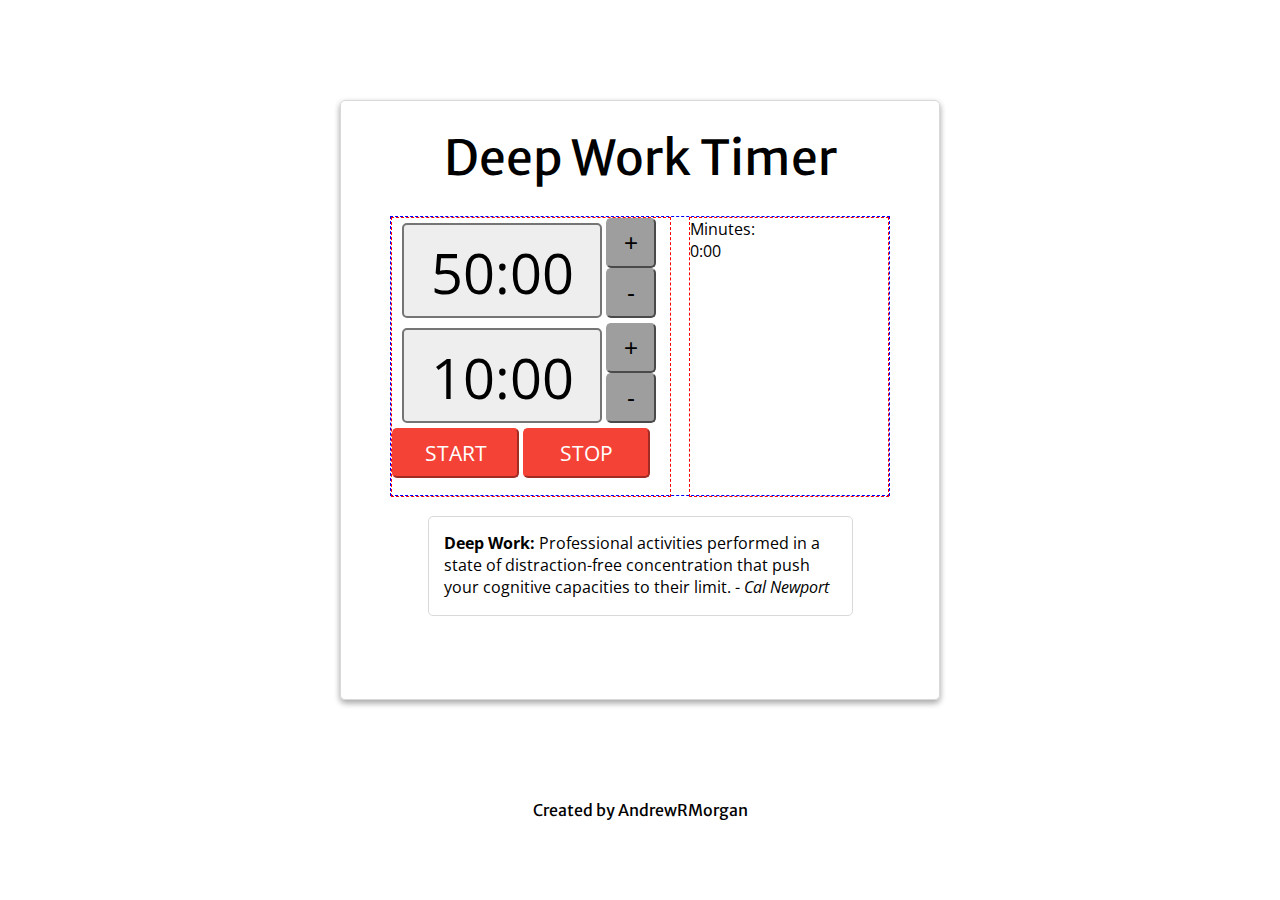
==== pomodoro/index.html @ db95b187 "remove other .git folders" ====
<!DOCTYPE HTML>
<html>
<head>
  <title>Pomodoro Clock - By Andy Morgan</title>
  <link rel='stylesheet' type='text/css' href='styles/basic.css'>
  <link href="https://fonts.googleapis.com/css?family=Merriweather+Sans|Open+Sans" rel="stylesheet">
</head>

<body>
<div class='mainContainer'>
  <header class='mainHeader'>Deep Work Timer</header>
    <div class='topBox'>
      <div class='leftGroup'>
        <div class='group'>
          <div id='workTimer' class='time'></div>
            <div class='changeGroup'>
              <button id='increase' class='change'>+</button>
              <button id='decrease' class='change'>-</button>
            </div>
        </div>
        <div class='group'>
          <div id='breakTimer' class='time'></div>
            <div class='changeGroup'>
              <button id='increaseBreak' class='change'>+</button>
              <button id='decreaseBreak' class='change'>-</button><br>
          </div>
        </div>
        <div class='controlGroup'>
          <button id='start' class='control'>START</button>
          <button id='stop' class='control'>STOP</button>
        </div>
      </div>
      <div class='rightGroup'>
        <div>Minutes:</div>
        <div id='recordMinutes' class='recordMinutes'>0:00</div>
        <!--
        To Do:
          - Create box for deep work record.
          - Create function that adds minutes after each session to deep work record.
          - Create link to Cal Newport's website.
          - Create function to reset deep work record.
          - Fix CSS to make everything look nice again.
       -->
      </div>
    </div>
  <div class='quote'><b>Deep Work:</b> Professional activities performed in a
    state of distraction-free concentration that push your cognitive capacities
    to their limit. - <a class='newport-link' href='http://calnewport.com' target='Cal Newport'><em>Cal Newport</em></a>
  </div>
</div>



<div class="about">Created by <a href="http://codepen.io/andrewrmorgan/" target="_blank">AndrewRMorgan</a></div>
<audio id='timerSound'>
  <source src="sounds/sound.mp3"/>
</audio>
<script type='text/javascript' src='scripts/main.1.2.js'></script>
</body>
</html>
---- pomodoro/styles/basic.css ----
html {
  box-sizing: border-box;
}
*, *:before, *:after {
  box-sizing: inherit;
}
body {
  background-color: #FFFFFF;
  font-family: 'Open Sans', sans-serif;
}
.mainContainer {
  display: block;
  margin: 100px auto;
  width: 600px;
  height: 600px;
  border: 1px solid #d9d9d9;
  border-radius: 5px;
  box-shadow: 0 3px 6px rgba(0,0,0,0.16), 0 3px 6px rgba(0,0,0,0.23);
}
.mainHeader {
  display: block;
  width: 500px;
  height: 75px;
  margin: 20px auto 20px auto;
  font-family: 'Merriweather Sans', sans-serif;
  font-size: 3em;
  line-height: 75px;
  text-align: center;
}
.topBox {
  width: 500px;
  height: 280px;
  border: 1px dashed blue;
  margin: 0 auto;
}
.leftGroup {
  float: left;
  width: 280px;
  height: 280px;
  border: 1px dashed red;
}
.group {
  display: inline-block;
  height: 100px;
  text-align: center;
}
.time {
  overflow: hidden;
  display: inline-block;
  height: 95px;
  width: 200px;
  border: 2px solid #757575;
  border-radius: 5px;
  text-align: center;
  font-size: 3.5em;
  line-height: 95px;
  background-color: #EEEEEE;
  margin-left: 10px;
}
.changeGroup {
  overflow: hidden;
  display: inline-block;
  width: 60px;
}
.change {
  display: inline-block;
  height: 50px;
  width: 50px;
  background-color: #9E9E9E;
  border-radius: 5px;
  border-color: #9E9E9E;
  font-size: 1.5em;
  float: left;
}
.controlGroup {
  display: inline-block;
  height: 50px;
  text-align: center;
}
.control {
  background-color: white;
  height: 50px;
  width: 127px;
  border-radius: 5px;
  font-size: 1.3em;
  line-height: 30px;
}
#start {
  background-color: #F44336;
  border-color: #F44336;
  font-family: 'Open Sans', sans-serif;
  color: #FFFFFF;
}
#stop {
  background-color: #F44336;
  border-color: #F44336;
  font-family: 'Open Sans', sans-serif;
  color: #FFFFFF;
}
button:focus {
  outline: none;
}
.rightGroup {
  float: right;
  width: 200px;
  height: 280px;
  border: 1px dashed red;
}
.quote {
  display: block;
  margin: 20px auto 0 auto;
  padding: 15px;
  width: 425px;
  height: 100px;
  border: 1px solid #d9d9d9;
  border-radius: 5px;
}
.quote a {
  text-decoration: none;
  color: inherit;
}
.about {
  display: block;
  margin-top: 100px;
  font-size: 1em;
  font-family: 'Merriweather Sans', sans-serif;
  text-align: center;
}
.about a {
  text-decoration: none;
  color: inherit;
}
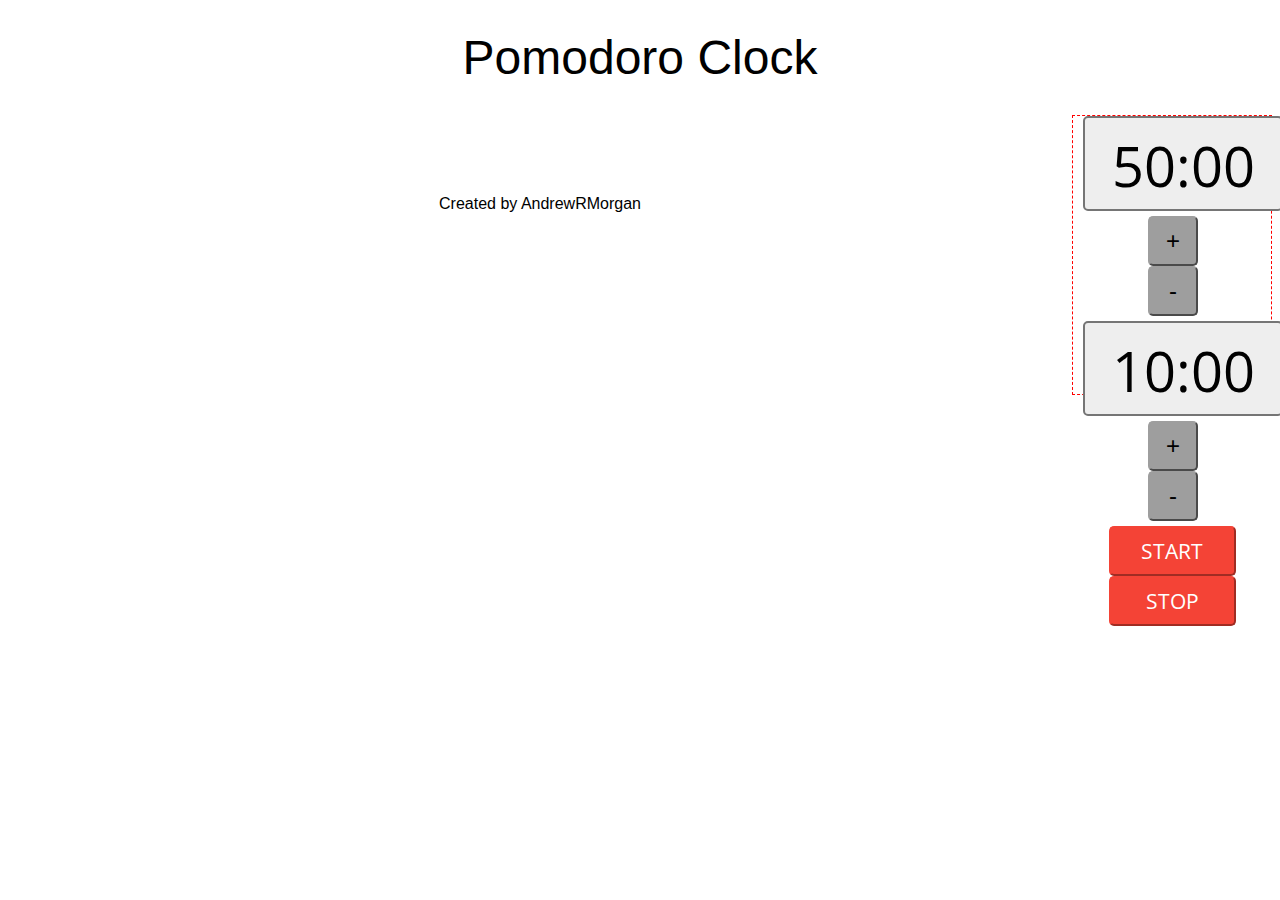
==== commit 3af2f43a: "change pomodoro to deep work timer and add pomodoro folder" ====
--- a/pomodoro/index.html
+++ b/pomodoro/index.html
@@ -3,54 +3,33 @@
 <head>
   <title>Pomodoro Clock - By Andy Morgan</title>
   <link rel='stylesheet' type='text/css' href='styles/basic.css'>
-  <link href="https://fonts.googleapis.com/css?family=Merriweather+Sans|Open+Sans" rel="stylesheet">
+  <link href="https://fonts.googleapis.com/css?family=Lobster|Open+Sans" rel="stylesheet">
 </head>
 
 <body>
-<div class='mainContainer'>
-  <header class='mainHeader'>Deep Work Timer</header>
-    <div class='topBox'>
-      <div class='leftGroup'>
-        <div class='group'>
-          <div id='workTimer' class='time'></div>
-            <div class='changeGroup'>
-              <button id='increase' class='change'>+</button>
-              <button id='decrease' class='change'>-</button>
-            </div>
-        </div>
-        <div class='group'>
-          <div id='breakTimer' class='time'></div>
-            <div class='changeGroup'>
-              <button id='increaseBreak' class='change'>+</button>
-              <button id='decreaseBreak' class='change'>-</button><br>
-          </div>
-        </div>
-        <div class='controlGroup'>
-          <button id='start' class='control'>START</button>
-          <button id='stop' class='control'>STOP</button>
-        </div>
+<header class='mainHeader'>Pomodoro Clock</header>
+<div class='container'>
+<div class='rightGroup'>
+  <div class='group'>
+    <div id='workTimer' class='time'></div>
+      <div class='changeGroup'>
+        <button id='increase' class='change'>+</button>
+        <button id='decrease' class='change'>-</button>
       </div>
-      <div class='rightGroup'>
-        <div>Minutes:</div>
-        <div id='recordMinutes' class='recordMinutes'>0:00</div>
-        <!--
-        To Do:
-          - Create box for deep work record.
-          - Create function that adds minutes after each session to deep work record.
-          - Create link to Cal Newport's website.
-          - Create function to reset deep work record.
-          - Fix CSS to make everything look nice again.
-       -->
-      </div>
+  </div>
+  <div class='group'>
+    <div id='breakTimer' class='time'></div>
+      <div class='changeGroup'>
+        <button id='increaseBreak' class='change'>+</button>
+        <button id='decreaseBreak' class='change'>-</button><br>
     </div>
-  <div class='quote'><b>Deep Work:</b> Professional activities performed in a
-    state of distraction-free concentration that push your cognitive capacities
-    to their limit. - <a class='newport-link' href='http://calnewport.com' target='Cal Newport'><em>Cal Newport</em></a>
+  </div>
+  <div class='controlGroup'>
+    <button id='start' class='control'>START</button>
+    <button id='stop' class='control'>STOP</button>
   </div>
 </div>
-
-
-
+</div>
 <div class="about">Created by <a href="http://codepen.io/andrewrmorgan/" target="_blank">AndrewRMorgan</a></div>
 <audio id='timerSound'>
   <source src="sounds/sound.mp3"/>
